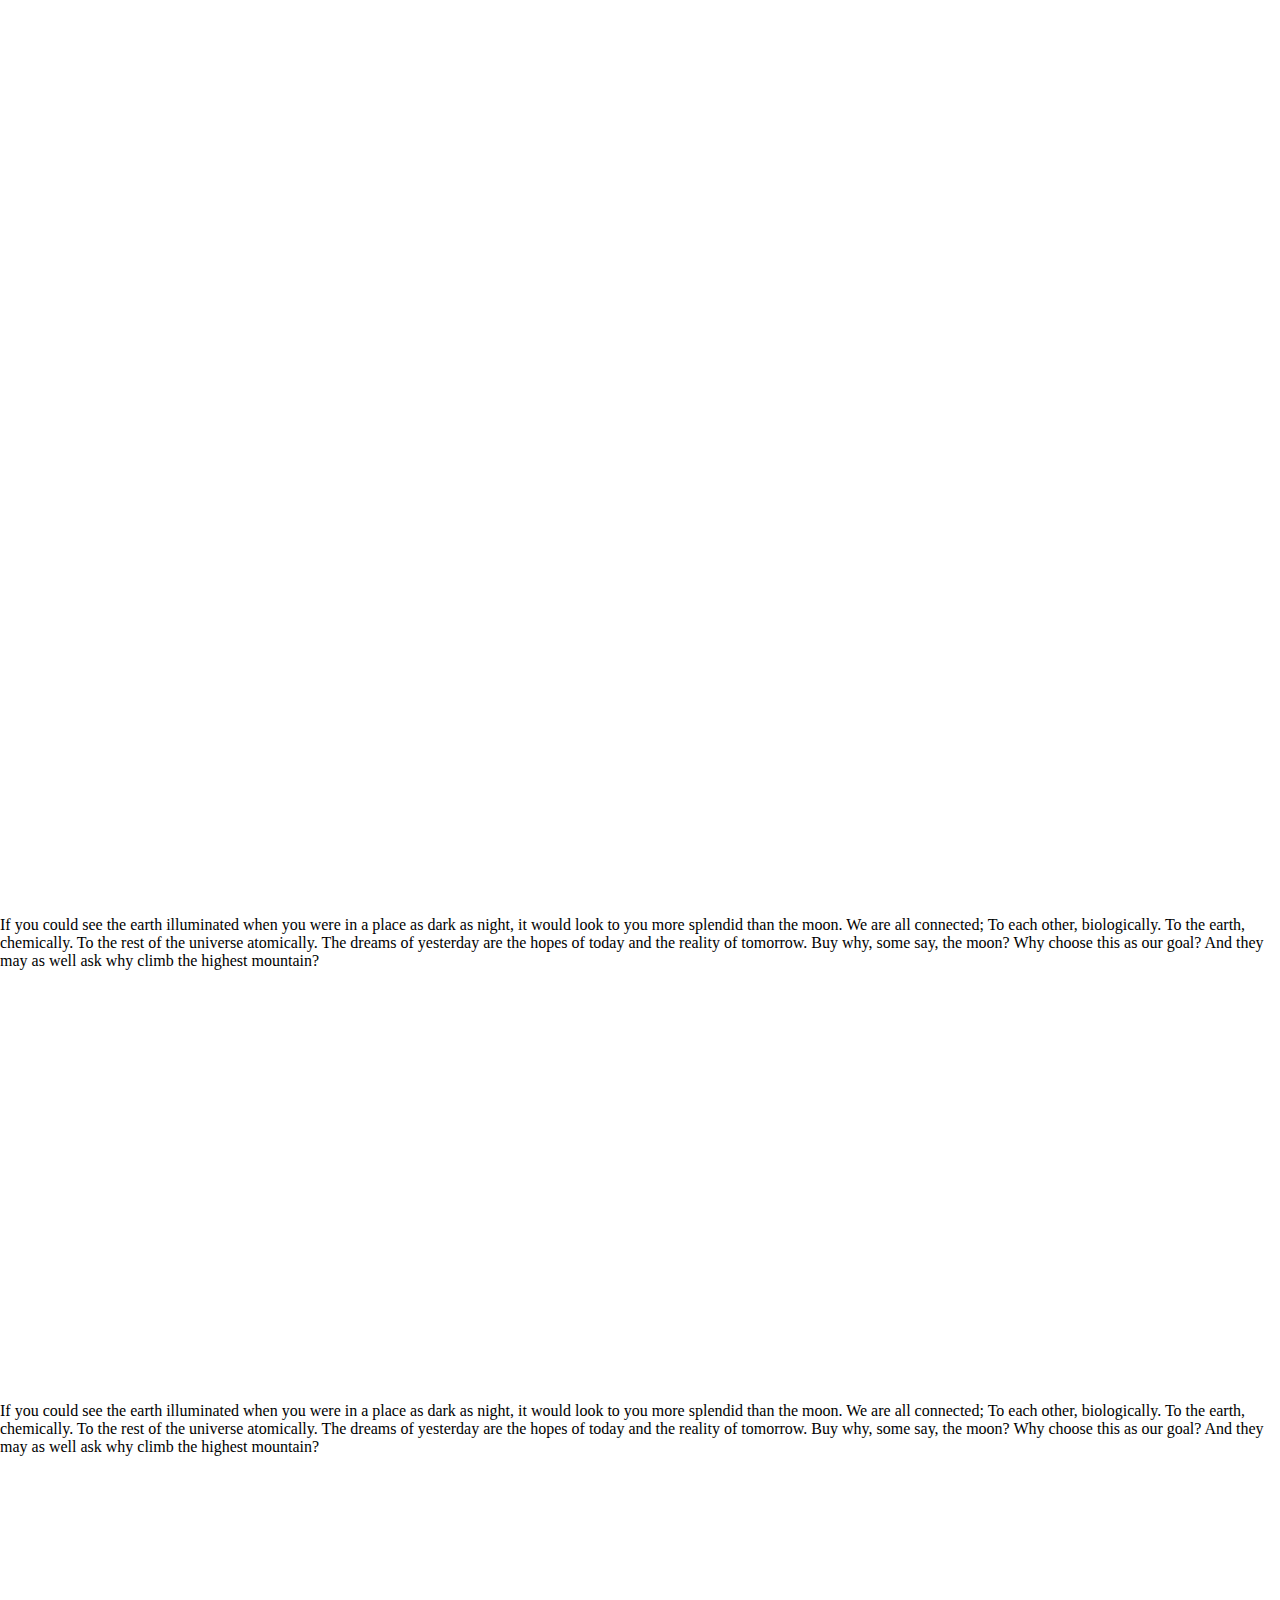
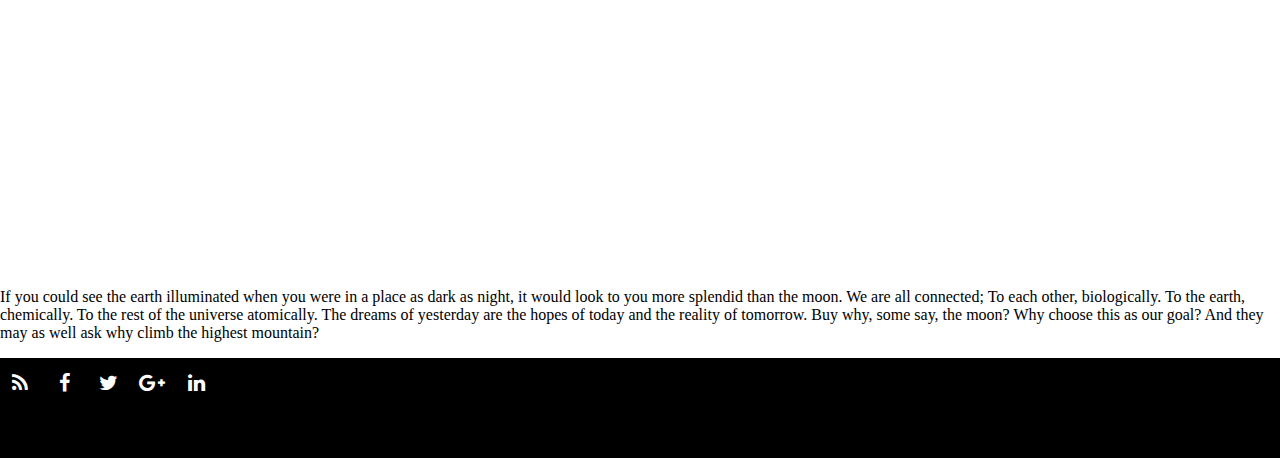
==== newPersonalWebsite.html @ 16124c9d "first commit on new personal site" ====
<!DOCTYPE html>
<html lang="en">
<head>
    <meta charset="UTF-8">
    <meta http-equiv="X-UA-Compatible" content="IE=edge">
    <meta name="viewport" content="width=device-width, initial-scale=1">
    <link rel="stylesheet" href="cssbootstrap/bootstrap.min.css">
    <link href="//maxcdn.bootstrapcdn.com/font-awesome/4.2.0/css/font-awesome.min.css" rel="stylesheet">
    <!--<link rel="stylesheet" href="font-awesome-4.6.3/css-font-awesome/font-awesome.min.css">
    <link rel="stylesheet" href="font-awesome-4.6.3/fonts-font-awesome/fontawesome-webfont.svg"> -->
    <link href="https://fonts.googleapis.com/css?family=Cinzel" rel="stylesheet">

    <title>Anthony J. Fortney</title>
    <style>
        body, html {
            height: 100%;
            margin: 0;

        }
       .bgimg-1, .bgimg-2, .bgimg-3{
           position: relative;

           background-attachment: fixed;
           background-position: center;
           background-repeat: no-repeat;
           background-size: cover;
       }
        .bgimg-1{
            background-image: url("http://lorempixel.com/1024/800/abstract");
            min-height: 100%;
        }
        .bgimg-2{
            background-image: url("http://lorempixel.com/1024/800/city");
            min-height: 400px;
        }
        .bgimg-3{
            background-image: url("http://lorempixel.com/1024/800/transport");
            min-height: 400px;
        }

        .caption {
            position: absolute;
            left: 0;
            top: 50%;
            width: 100%;
            text-align: center;
            color: #000;

        }

        .caption span.border {
            /*background-color: #111;*/
            color: #fff;
            padding: 18px;
            font-size: 25px;
            /*letter-spacing: 10px;*/
            font-family: 'Cinzel', serif;
            font-size: 2.5em;

        }
        #aboutMe {
            margin: 5% auto;

        }

        footer{
            min-height: 100px;
            background-color: #000;
        }

        #copyright{
            float: right;
            margin-top: 1.75%;
        }

        /*=========================
  Icons
 ================= */

       /*  footer social icons */
        ul.social-network {
            list-style: none;
            display: inline;
            margin-left:0 !important;
            padding: 0;
        }
        ul.social-network li {
            display: inline;
            margin: 0;

        }


        /* footer social icons */
        .social-network a.icoRss:hover {
            background-color: #F56505;
        }
        .social-network a.icoFacebook:hover {
            background-color:#3B5998;
        }
        .social-network a.icoTwitter:hover {
            background-color:#33ccff;
        }
        .social-network a.icoGoogle:hover {
            background-color:#BD3518;
        }
        .social-network a.icoVimeo:hover {
            background-color:#0590B8;
        }
        .social-network a.icoLinkedin:hover {
            background-color:#007bb7;
        }
        .social-network a.icoRss:hover i, .social-network a.icoFacebook:hover i, .social-network a.icoTwitter:hover i,
        .social-network a.icoGoogle:hover i, .social-network a.icoVimeo:hover i, .social-network a.icoLinkedin:hover i {
            color:#fff;
        }
        a.socialIcon:hover, .socialHoverClass {
            color:#44BCDD;
        }

        .social-circle li a {
            display:inline-block;
            position:relative;
            margin:0 auto 0 auto;
            -moz-border-radius:50%;
            -webkit-border-radius:50%;
            border-radius:50%;
            text-align:center;
            width: 40px;
            height: 40px;
            font-size:20px;

        }
        .social-circle li i {
            margin:0;
            line-height:50px;
            text-align: center;
        }

        .social-circle li a:hover i, .triggeredHover {
            -moz-transform: rotate(360deg);
            -webkit-transform: rotate(360deg);
            -ms--transform: rotate(360deg);
            transform: rotate(360deg);
            -webkit-transition: all 0.2s;
            -moz-transition: all 0.2s;
            -o-transition: all 0.2s;
            -ms-transition: all 0.2s;
            transition: all 0.2s;
        }
        .social-circle i {
            color: #fff;
            -webkit-transition: all 0.8s;
            -moz-transition: all 0.8s;
            -o-transition: all 0.8s;
            -ms-transition: all 0.8s;
            transition: all 0.8s;
        }

       /* a {
            background-color: #D3D3D3;
        }*/
    </style>
</head>
<body>

    <div class="bgimg-1">
        <div class="caption">
            <span class="border">Anthony J. Fortney</span>
        </div>
    </div>

    <div class="container" >
        <p> If you could see the earth illuminated when you were in a place as dark as night, it would look to you more splendid than the moon.
            We are all connected; To each other, biologically. To the earth, chemically. To the rest of the universe atomically.
            The dreams of yesterday are the hopes of today and the reality of tomorrow.
            Buy why, some say, the moon? Why choose this as our goal? And they may as well ask why climb the highest mountain?</p>
    </div>

    <div class="bgimg-2">
        <div class="caption">
            <span class="border">Projects & Experience</span>
        </div>
    </div>
    <div class="container">
        <p>If you could see the earth illuminated when you were in a place as dark as night, it would look to you more splendid than the moon.
        We are all connected; To each other, biologically. To the earth, chemically. To the rest of the universe atomically.
        The dreams of yesterday are the hopes of today and the reality of tomorrow.
        Buy why, some say, the moon? Why choose this as our goal? And they may as well ask why climb the highest mountain?</p>
    </div>
    <div class="bgimg-3">
        <div class="caption">
            <span class="border">Contact Me</span>
        </div>
    </div>
    <div class="container">
        <p> If you could see the earth illuminated when you were in a place as dark as night, it would look to you more splendid than the moon.
        We are all connected; To each other, biologically. To the earth, chemically. To the rest of the universe atomically.
        The dreams of yesterday are the hopes of today and the reality of tomorrow.
        Buy why, some say, the moon? Why choose this as our goal? And they may as well ask why climb the highest mountain?</p>
    </div>
<footer class="container-fluid">
    <div class="row">
        <div class="col-md-12">
            <ul class="social-network social-circle">
                <li><a href="#" class="icoRss" title="Rss"><i class="fa fa-rss"></i></a></li>
                <li><a href="#" class="icoFacebook" title="Facebook"><i class="fa fa-facebook"></i></a></li>
                <li><a href="#" class="icoTwitter" title="Twitter"><i class="fa fa-twitter"></i></a></li>
                <li><a href="#" class="icoGoogle" title="Google +"><i class="fa fa-google-plus"></i></a></li>
                <li><a href="#" class="icoLinkedin" title="Linkedin"><i class="fa fa-linkedin"></i></a></li>
            </ul>
            <p id="copyright">&copy; 2016 Anthony J. Fortney</p>
        </div>
    </div>
</footer>


<script src="js/bootstrap.min.js"></script>
<script src="js/jquery.min.js"></script>
</body>
</html>
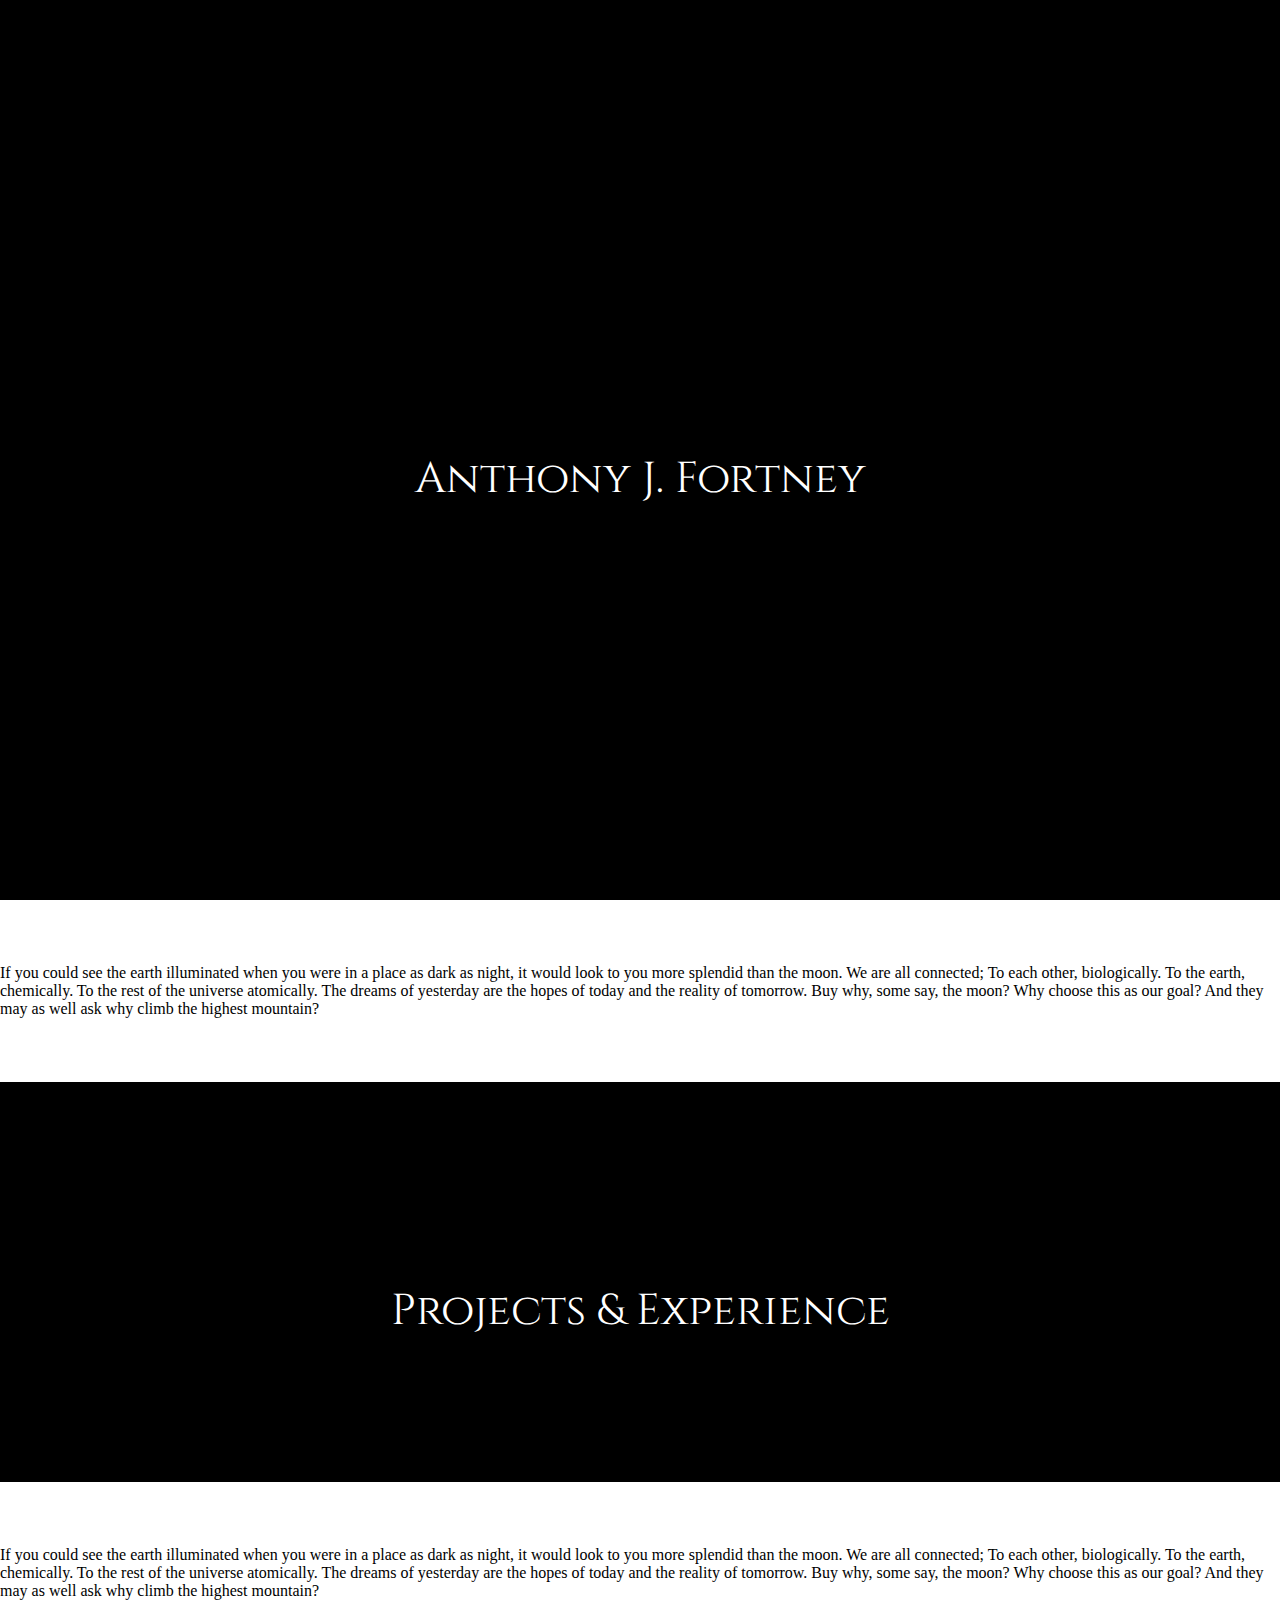
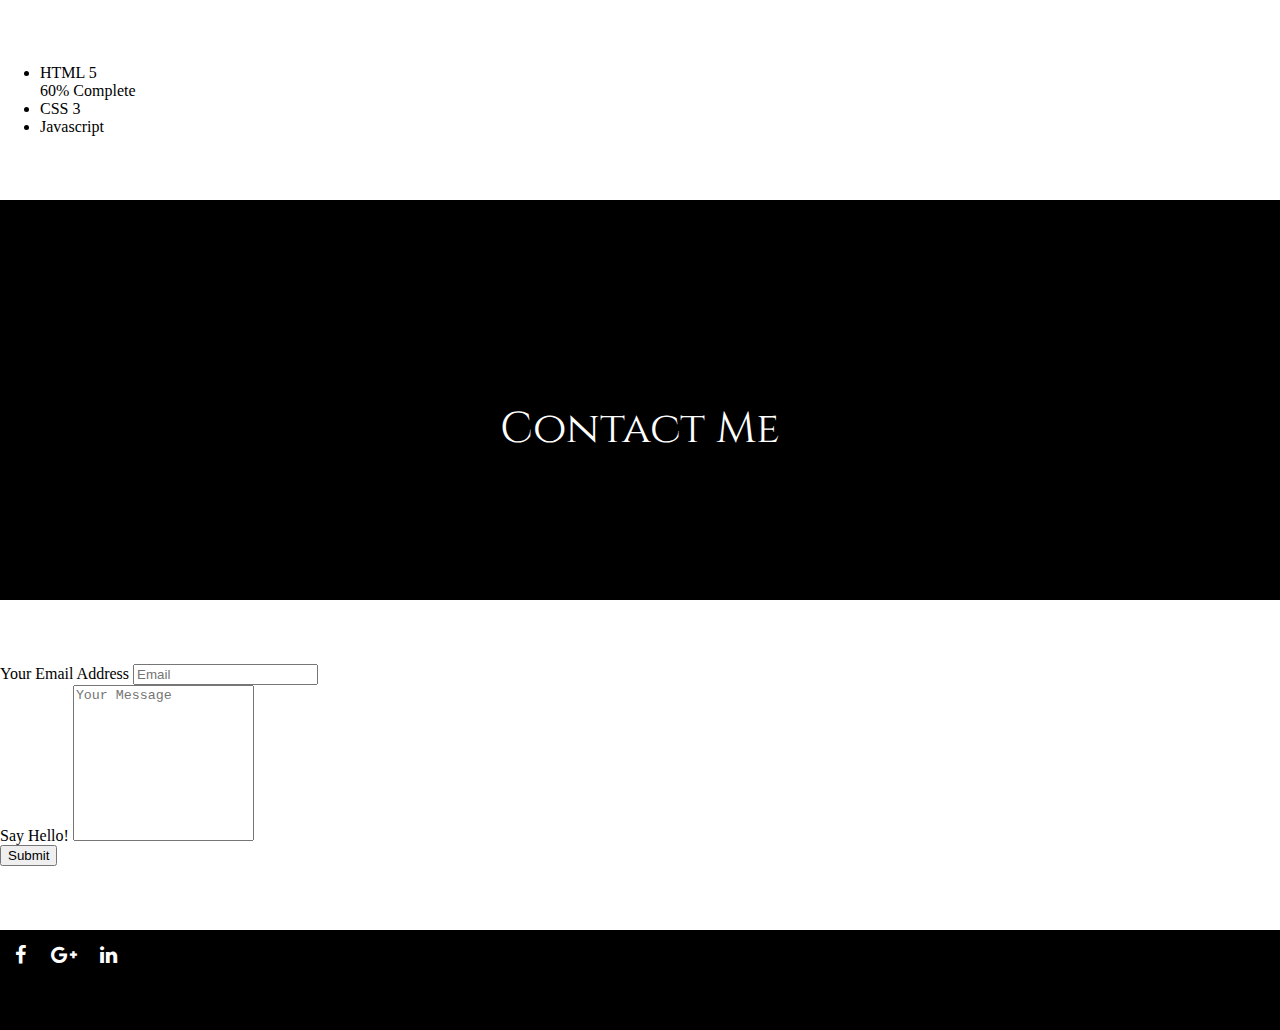
==== commit abdb6e99: "personal site picture modifications" ====
--- a/newPersonalWebsite.html
+++ b/newPersonalWebsite.html
@@ -16,26 +16,37 @@
             height: 100%;
             margin: 0;
 
-        }
-       .bgimg-1, .bgimg-2, .bgimg-3{
-           position: relative;
-
-           background-attachment: fixed;
-           background-position: center;
-           background-repeat: no-repeat;
-           background-size: cover;
-       }
-        .bgimg-1{
-            background-image: url("http://lorempixel.com/1024/800/abstract");
+
+        }
+
+        .bgimg-1, .bgimg-2, .bgimg-3 {
+            position: relative;
+
+            background-attachment: fixed;
+            background-position: center;
+            background-repeat: no-repeat;
+            background-color: black;
+            /*background-size: cover;*/
+        }
+
+        .bgimg-1 {
+            background-image: url(images/reworkSplashScreen.jpg);
             min-height: 100%;
-        }
-        .bgimg-2{
-            background-image: url("http://lorempixel.com/1024/800/city");
+
+
+        }
+
+        .bgimg-2 {
+            background-image: url(images/coding.jpg);
             min-height: 400px;
-        }
-        .bgimg-3{
-            background-image: url("http://lorempixel.com/1024/800/transport");
+
+        }
+
+        .bgimg-3 {
+            background-image: url(images/phoneTable.jpg);
             min-height: 400px;
+            background-size: cover;
+
         }
 
         .caption {
@@ -44,96 +55,115 @@
             top: 50%;
             width: 100%;
             text-align: center;
-            color: #000;
+
 
         }
 
         .caption span.border {
             /*background-color: #111;*/
-            color: #fff;
+            color: white;
             padding: 18px;
-            font-size: 25px;
             /*letter-spacing: 10px;*/
             font-family: 'Cinzel', serif;
-            font-size: 2.5em;
-
-        }
-        #aboutMe {
+            font-size: 2.7em;
+
+        }
+
+        .infoBar {
             margin: 5% auto;
 
         }
-
-        footer{
+        .contactMe{
+            margin: 5% auto;
+        }
+
+        textarea{
+            resize: none;
+        }
+
+        footer {
             min-height: 100px;
             background-color: #000;
         }
 
-        #copyright{
+        #copyright {
             float: right;
-            margin-top: 1.75%;
+            margin-top: 1.5%;
+        }
+
+        .sr-only{
+            text-align: center;
         }
 
         /*=========================
   Icons
  ================= */
 
-       /*  footer social icons */
+        /*  footer social icons */
         ul.social-network {
             list-style: none;
             display: inline;
-            margin-left:0 !important;
+            margin-left: 0 !important;
             padding: 0;
         }
+
         ul.social-network li {
             display: inline;
             margin: 0;
 
         }
 
-
         /* footer social icons */
         .social-network a.icoRss:hover {
             background-color: #F56505;
         }
+
         .social-network a.icoFacebook:hover {
-            background-color:#3B5998;
-        }
+            background-color: #3B5998;
+        }
+
         .social-network a.icoTwitter:hover {
-            background-color:#33ccff;
-        }
+            background-color: #33ccff;
+        }
+
         .social-network a.icoGoogle:hover {
-            background-color:#BD3518;
-        }
+            background-color: #BD3518;
+        }
+
         .social-network a.icoVimeo:hover {
-            background-color:#0590B8;
-        }
+            background-color: #0590B8;
+        }
+
         .social-network a.icoLinkedin:hover {
-            background-color:#007bb7;
-        }
+            background-color: #007bb7;
+        }
+
         .social-network a.icoRss:hover i, .social-network a.icoFacebook:hover i, .social-network a.icoTwitter:hover i,
         .social-network a.icoGoogle:hover i, .social-network a.icoVimeo:hover i, .social-network a.icoLinkedin:hover i {
-            color:#fff;
-        }
+            color: #fff;
+        }
+
         a.socialIcon:hover, .socialHoverClass {
-            color:#44BCDD;
+            color: #44BCDD;
         }
 
         .social-circle li a {
-            display:inline-block;
-            position:relative;
-            margin:0 auto 0 auto;
-            -moz-border-radius:50%;
-            -webkit-border-radius:50%;
-            border-radius:50%;
-            text-align:center;
+            display: inline-block;
+            position: relative;
+            margin: 0 auto 0 auto;
+            -moz-border-radius: 50%;
+            -webkit-border-radius: 50%;
+            border-radius: 50%;
+            text-align: center;
             width: 40px;
             height: 40px;
-            font-size:20px;
-
-        }
+            font-size: 20px;
+
+        }
+
         .social-circle li i {
-            margin:0;
-            line-height:50px;
+            margin: 0;
+            line-height: 50px;
             text-align: center;
         }
 
@@ -148,6 +178,7 @@
             -ms-transition: all 0.2s;
             transition: all 0.2s;
         }
+
         .social-circle i {
             color: #fff;
             -webkit-transition: all 0.8s;
@@ -157,65 +188,138 @@
             transition: all 0.8s;
         }
 
-       /* a {
-            background-color: #D3D3D3;
-        }*/
+        /* a {
+             background-color: #D3D3D3;
+         }*/
     </style>
 </head>
 <body>
 
+<!-- Splash Screen -->
+
     <div class="bgimg-1">
         <div class="caption">
             <span class="border">Anthony J. Fortney</span>
         </div>
     </div>
 
-    <div class="container" >
-        <p> If you could see the earth illuminated when you were in a place as dark as night, it would look to you more splendid than the moon.
-            We are all connected; To each other, biologically. To the earth, chemically. To the rest of the universe atomically.
-            The dreams of yesterday are the hopes of today and the reality of tomorrow.
-            Buy why, some say, the moon? Why choose this as our goal? And they may as well ask why climb the highest mountain?</p>
-    </div>
+<!-- About me -->
+
+    <div class="container">
+        <div class="row">
+            <div class="col-md-12, infoBar">
+                <p> If you could see the earth illuminated when you were in a place as dark as night, it would look to you more
+                splendid than the moon.
+                We are all connected; To each other, biologically. To the earth, chemically. To the rest of the universe
+                atomically.
+                The dreams of yesterday are the hopes of today and the reality of tomorrow.
+                Buy why, some say, the moon? Why choose this as our goal? And they may as well ask why climb the highest
+                mountain?</p>
+            </div>
+        </div>
+    </div>
+
+<!--Projects and Experience -->
 
     <div class="bgimg-2">
         <div class="caption">
             <span class="border">Projects & Experience</span>
         </div>
     </div>
+
     <div class="container">
-        <p>If you could see the earth illuminated when you were in a place as dark as night, it would look to you more splendid than the moon.
-        We are all connected; To each other, biologically. To the earth, chemically. To the rest of the universe atomically.
-        The dreams of yesterday are the hopes of today and the reality of tomorrow.
-        Buy why, some say, the moon? Why choose this as our goal? And they may as well ask why climb the highest mountain?</p>
-    </div>
+        <div class="row">
+            <div class="col-md-6">
+                <div class="infoBar">
+                    <p> If you could see the earth illuminated when you were in a place as dark as night, it would look to you more
+                        splendid than the moon.
+                        We are all connected; To each other, biologically. To the earth, chemically. To the rest of the universe
+                        atomically.
+                        The dreams of yesterday are the hopes of today and the reality of tomorrow.
+                        Buy why, some say, the moon? Why choose this as our goal? And they may as well ask why climb the highest
+                        mountain?</p>
+                </div>
+            </div>
+            <div class="col-md-6">
+                <div class="infoBar">
+                    <ul>
+                        <li>HTML 5</li>
+                            <div class="progress">
+                                <div class="progress-bar" role="progressbar" aria-valuenow="60" aria-valuemin="0" aria-valuemax="100" style="width: 50%;">
+                                    <span>60% Complete</span>
+                                </div>
+                            </div>
+                        <li>CSS 3</li>
+                            <div class="progress">
+                                <div class="progress-bar" role="progressbar" aria-valuenow="60" aria-valuemin="0" aria-valuemax="100" style="width: 50%;">
+                                    <span class="sr-only">60% Complete</span>
+                                </div>
+                            </div>
+                        <li>Javascript</li>
+                        <div class="progress">
+                            <div class="progress-bar" role="progressbar" aria-valuenow="60" aria-valuemin="0" aria-valuemax="100" style="width: 40%;">
+                                <span class="sr-only">60% Complete</span>
+                            </div>
+                        </div>
+                    </ul>
+                </div>
+            </div>
+        </div>
+    </div>
+
+<!-- Contact Me -->
+
     <div class="bgimg-3">
         <div class="caption">
             <span class="border">Contact Me</span>
         </div>
     </div>
+
     <div class="container">
-        <p> If you could see the earth illuminated when you were in a place as dark as night, it would look to you more splendid than the moon.
-        We are all connected; To each other, biologically. To the earth, chemically. To the rest of the universe atomically.
-        The dreams of yesterday are the hopes of today and the reality of tomorrow.
-        Buy why, some say, the moon? Why choose this as our goal? And they may as well ask why climb the highest mountain?</p>
-    </div>
-<footer class="container-fluid">
-    <div class="row">
-        <div class="col-md-12">
-            <ul class="social-network social-circle">
-                <li><a href="#" class="icoRss" title="Rss"><i class="fa fa-rss"></i></a></li>
-                <li><a href="#" class="icoFacebook" title="Facebook"><i class="fa fa-facebook"></i></a></li>
-                <li><a href="#" class="icoTwitter" title="Twitter"><i class="fa fa-twitter"></i></a></li>
-                <li><a href="#" class="icoGoogle" title="Google +"><i class="fa fa-google-plus"></i></a></li>
-                <li><a href="#" class="icoLinkedin" title="Linkedin"><i class="fa fa-linkedin"></i></a></li>
-            </ul>
-            <p id="copyright">&copy; 2016 Anthony J. Fortney</p>
-        </div>
-    </div>
-</footer>
+        <div class="row" >
+            <div class="col-md-12, contactMe">
+                <form>
+                    <div class="form-group">
+                        <label for="emailInput">Your Email Address</label>
+                        <input type="email" class="form-control" id="emailInput" placeholder="Email">
+                    </div>
+                    <div class="form-group">
+                        <label for="messageInput">Say Hello!</label>
+                        <textarea class="form-control" id="messageInput" placeholder="Your Message" rows="10"></textarea>
+                    </div>
+                    <div>
+                        <button type="button" class="btn btn-default">Submit</button>
+                    </div>
+                </form>
+            </div>
+        </div>
+    </div>
+
+<!-- Footer -->
+
+    <footer class="container-fluid">
+        <div class="row">
+            <div class="col-md-12">
+                <ul class="social-network social-circle">
+                   <!-- <li><a href="#" class="icoRss" title="Rss"><i class="fa fa-rss"></i></a></li> -->
+                    <li><a href="https://www.facebook.com/anthony.fortney.50" class="icoFacebook" title="Facebook" target="_blank"><i class="fa fa-facebook"></i></a></li>
+                   <!-- <li><a href="#" class="icoTwitter" title="Twitter"><i class="fa fa-twitter"></i></a></li> -->
+                    <li><a href="https://plus.google.com/u/0/117742487753484067950" class="icoGoogle" title="Google +" target="_blank"><i class="fa fa-google-plus"></i></a></li>
+                    <li><a href="https://www.linkedin.com/in/anthony-fortney-b56a40131" class="icoLinkedin" title="Linkedin" target="_blank"><i class="fa fa-linkedin"></i></a></li>
+                </ul>
+                <p id="copyright">&copy; 2016 Anthony J. Fortney</p>
+            </div>
+        </div>
+    </footer>
 
 
 <script src="js/bootstrap.min.js"></script>
 <script src="js/jquery.min.js"></script>
+<script>
+    $(".progress-bar").css({
+        'background-image': 'none' ,
+        'background-color': '#353535'
+    });
+</script>
 </body>
 </html>